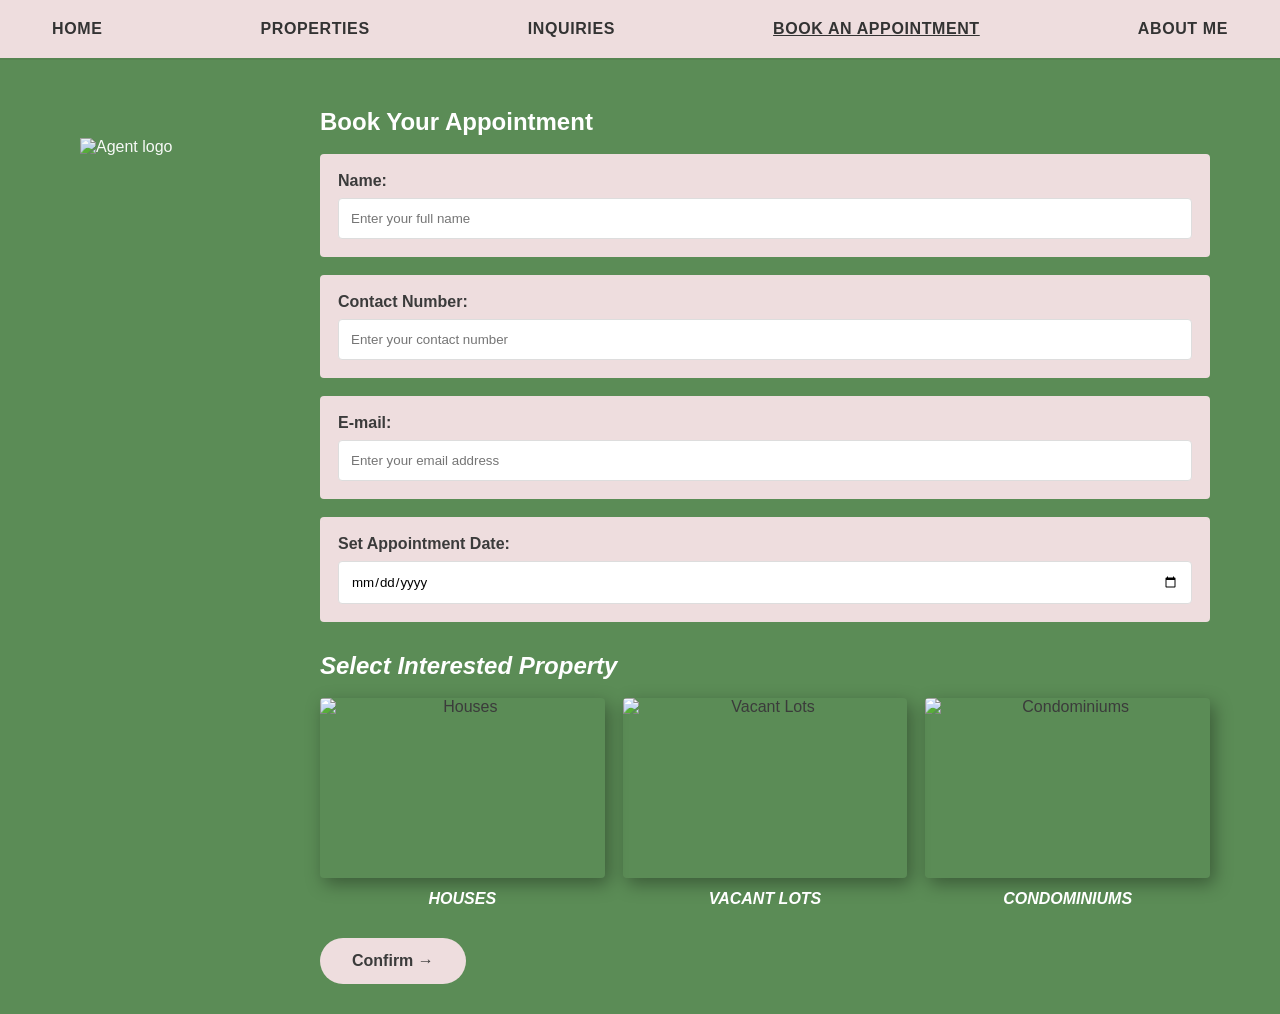
==== pages/appointment.html @ 585d0371 "Initial wwww" ====
<!DOCTYPE html>
<html lang="en">
<head>
	<meta charset="UTF-8" />
	<meta name="viewport" content="width=device-width, initial-scale=1.0" />
	<title>MKEL3 Properties — Appointment</title>
	<link rel="stylesheet" href="../css/styles.css">
	<style>
		.form-field {
			background: var(--accent);
			padding: 18px;
			border-radius: 4px;
			margin-bottom: 18px;
			font-weight: 600;
		}

		.form-field input,
		.form-field textarea {
			width: 100%;
			padding: 12px;
			border: 1px solid #ddd;
			border-radius: 4px;
			font-family: Arial, sans-serif;
			box-sizing: border-box;
		}

		.form-field label {
			display: block;
			font-weight: 700;
			margin-bottom: 8px;
			color: var(--text);
		}

		.property-grid {
			display: grid;
			grid-template-columns: repeat(3, 1fr);
			gap: 18px;
			margin-top: 18px;
			margin-bottom: 30px;
		}

		.property-card {
			text-align: center;
			cursor: pointer;
			transition: transform 0.2s, box-shadow 0.2s, filter 0.2s;
			position: relative;
		}

		.property-card input[type="radio"] {
			position: absolute;
			opacity: 0;
		}

		.property-card input[type="radio"]:checked + .card-content {
			box-shadow: 0 0 0 4px #5b8c56, 4px 6px 18px rgba(0,0,0,.35);
		}

		.property-card input[type="radio"]:checked + .card-content img {
			filter: brightness(1.1);
		}

		.property-card .card-content {
			transition: box-shadow 0.2s, filter 0.2s;
		}

		.property-card img {
			width: 100%;
			height: 180px;
			object-fit: cover;
			border-radius: 4px;
			box-shadow: 4px 6px 18px rgba(0,0,0,.35);
			display: block;
		}

		.property-card .label {
			color: #fff;
			font-weight: 700;
			margin-top: 12px;
			font-style: italic;
		}

		.confirm-btn {
			background: var(--accent);
			color: var(--text);
			padding: 14px 32px;
			border-radius: 30px;
			border: none;
			font-weight: 700;
			cursor: pointer;
			font-size: 16px;
		}

		.confirm-btn:hover {
			opacity: 0.9;
		}

		.confirm-btn:disabled {
			opacity: 0.6;
			cursor: not-allowed;
		}

		.success-message {
			display: none;
			background: #4caf50;
			color: white;
			padding: 20px;
			border-radius: 4px;
			text-align: center;
			font-weight: 700;
			font-size: 18px;
			margin-bottom: 20px;
			animation: slideIn 0.3s ease-in;
		}

		.success-message.show {
			display: block;
		}

		@keyframes slideIn {
			from {
				opacity: 0;
				transform: translateY(-20px);
			}
			to {
				opacity: 1;
				transform: translateY(0);
			}
		}

		@media (max-width: 900px) {
			.property-grid {
				grid-template-columns: 1fr;
			}
		}
	</style>
</head>
<body>
	<header class="site-header">
		<nav class="nav">
			<a class="nav-link" href="home.html">HOME</a>
			<a class="nav-link" href="properties.html">PROPERTIES</a>
			<a class="nav-link" href="inquiries.html">INQUIRIES</a>
			<a class="nav-link active" href="appointment.html">BOOK AN APPOINTMENT</a>
			<a class="nav-link" href="about.html">ABOUT ME</a>
		</nav>
	</header>

	<div class="page-wrap">
		<aside class="sidebar">
			<div class="logo">
				<img src="https://i.imgur.com/0KXQbQq.png" alt="Agent logo" />
			</div>
		</aside>

		<main class="content">
			<div id="successMessage" class="success-message">
				✓ Appointment request sent successfully!
			</div>

			<form id="appointmentForm" onsubmit="handleSubmit(event)">
				<h2 style="color: #fff; margin-bottom: 18px; font-weight: 700;">Book Your Appointment</h2>

				<!-- Name Field -->
				<div class="form-field">
					<label for="name">Name:</label>
					<input type="text" id="name" name="name" required placeholder="Enter your full name">
				</div>

				<!-- Contact Number Field -->
				<div class="form-field">
					<label for="contact">Contact Number:</label>
					<input type="tel" id="contact" name="contact" required placeholder="Enter your contact number">
				</div>

				<!-- Email Field -->
				<div class="form-field">
					<label for="email">E-mail:</label>
					<input type="email" id="email" name="email" required placeholder="Enter your email address">
				</div>

				<!-- Appointment Date Field -->
				<div class="form-field">
					<label for="date">Set Appointment Date:</label>
					<input type="date" id="date" name="date" required>
				</div>

				<!-- Property Selection -->
				<h2 style="color: #fff; margin-bottom: 18px; margin-top: 30px; font-weight: 700; font-style: italic;">Select Interested Property</h2>

				<div class="property-grid">
					<label class="property-card">
						<input type="radio" name="property" value="houses" required>
						<div class="card-content">
							<img src="https://images.unsplash.com/photo-1560448204-e02f11c3d0e2?w=400&q=60" alt="Houses" />
							<div class="label">HOUSES</div>
						</div>
					</label>

					<label class="property-card">
						<input type="radio" name="property" value="vacant-lots" required>
						<div class="card-content">
							<img src="https://images.unsplash.com/photo-1500382017468-7049faf0d871?w=400&q=60" alt="Vacant Lots" />
							<div class="label">VACANT LOTS</div>
						</div>
					</label>

					<label class="property-card">
						<input type="radio" name="property" value="condominiums" required>
						<div class="card-content">
							<img src="https://images.unsplash.com/photo-1502672260266-1c1ef2d93688?w=400&q=60" alt="Condominiums" />
							<div class="label">CONDOMINIUMS</div>
						</div>
					</label>
				</div>

				<button type="submit" class="confirm-btn">Confirm →</button>
			</form>
		</main>
	</div>

	<script>
		function handleSubmit(event) {
			event.preventDefault();
			
			// Get form data
			const name = document.getElementById('name').value;
			const contact = document.getElementById('contact').value;
			const email = document.getElementById('email').value;
			const date = document.getElementById('date').value;
			const property = document.querySelector('input[name="property"]:checked').value;

			// Show success message
			const successMessage = document.getElementById('successMessage');
			successMessage.classList.add('show');

			// Optional: Reset form and hide message after 3 seconds
			setTimeout(() => {
				document.getElementById('appointmentForm').reset();
				successMessage.classList.remove('show');
			}, 3000);

			// Log the appointment data (in a real app, this would be sent to a server)
			console.log({
				name: name,
				contact: contact,
				email: email,
				date: date,
				property: property,
				timestamp: new Date()
			});
		}
	</script>
</body>
</html>
---- css/styles.css ----
/* Basic styles for Properties page - placed in css/styles.css */
:root{
  --accent:#eeddde; /* beige */
  --green:#5b8c56;
  --text:#3b3b3b;
}
*{box-sizing:border-box}
body{margin:0;font-family:Arial, Helvetica, sans-serif;color:var(--text);background:var(--green)}
.site-header{background:var(--accent);box-shadow:0 2px 0 rgba(0,0,0,.06)}
.nav{max-width:1200px;margin:0 auto;padding:20px 12px;display:flex;justify-content:space-between}
.nav-link{color:#333;text-decoration:none;font-weight:700;letter-spacing:.6px}
.nav-link.active{text-decoration:underline}

.page-wrap{max-width:1200px;margin:0 auto;display:flex;gap:30px;padding:30px}
.sidebar{width:220px;padding:10px;color:#fff}
.sidebar .category img{width:100%;display:block;border-radius:6px;box-shadow:4px 6px 18px rgba(0,0,0,.35)}
.cat-label{text-align:center;margin-top:14px;font-style:italic;font-weight:700}
.categories{list-style:none;padding:18px 0;margin:0;color:#fff}
.cat-item{padding:8px 0;border-bottom:1px solid rgba(255,255,255,.08)}
.logo{position:sticky;bottom:20px;margin-top:40px}
.logo img{width:140px;opacity:.95}

.content{flex:1}
.gallery{display:flex;gap:18px;align-items:flex-start}
.featured{flex:2}
.featured img{width:100%;height:380px;object-fit:cover;border-radius:4px;box-shadow:6px 8px 24px rgba(0,0,0,.35)}
.thumbs{flex:1;display:grid;grid-template-columns:1fr 1fr;gap:12px}
.thumbs img{width:100%;height:180px;object-fit:cover;border-radius:4px;cursor:pointer;box-shadow:4px 6px 18px rgba(0,0,0,.25)}

.property-meta{margin-top:18px}
.address{background:var(--accent);padding:18px;border-radius:4px;text-align:center;font-weight:600}
.details{background:var(--accent);padding:24px;margin-top:18px;border-radius:4px;min-height:120px}

.inquire-btn{position:fixed;right:36px;bottom:24px;background:var(--accent);color:var(--text);padding:14px 24px;border-radius:30px;border:4px solid rgba(255,255,255,.14);text-decoration:none;font-weight:700}

/* Lightbox */
.lightbox{position:fixed;inset:0;background:rgba(0,0,0,.8);display:none;align-items:center;justify-content:center;z-index:999}
.lightbox img{max-width:90%;max-height:85%;border-radius:6px}
.lb-close{position:absolute;top:18px;right:22px;background:transparent;color:#fff;border:0;font-size:36px;cursor:pointer}

/* Responsive */
@media (max-width:900px){
  .page-wrap{flex-direction:column;padding:18px}
  .sidebar{width:100%;order:2;display:flex;justify-content:space-between;align-items:center}
  .gallery{flex-direction:column}
  .featured img{height:260px}
  .thumbs{grid-template-columns:repeat(3,1fr)}
  .inquire-btn{right:18px}
}
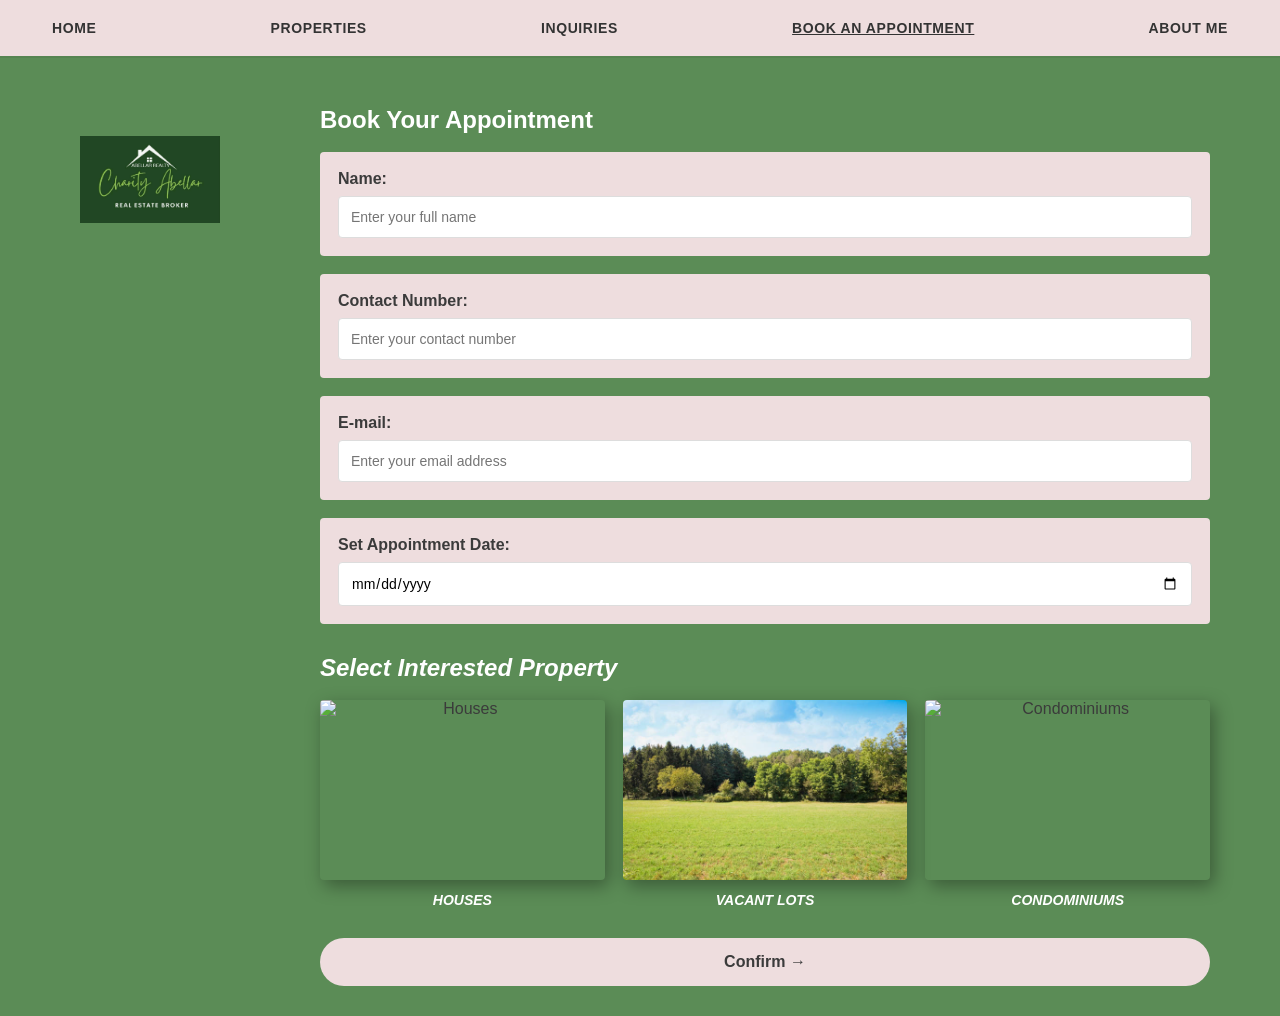
==== commit 44f8cbf4: "update 1" ====
--- a/pages/appointment.html
+++ b/pages/appointment.html
@@ -22,6 +22,7 @@
 			border-radius: 4px;
 			font-family: Arial, sans-serif;
 			box-sizing: border-box;
+			font-size: 14px;
 		}
 
 		.form-field label {
@@ -52,15 +53,16 @@
 		}
 
 		.property-card input[type="radio"]:checked + .card-content {
-			box-shadow: 0 0 0 4px #5b8c56, 4px 6px 18px rgba(0,0,0,.35);
+			box-shadow: 0 0 0 8px #7bb26b, 4px 6px 18px rgba(0,0,0,.35);
+			transform: scale(1.05);
 		}
 
 		.property-card input[type="radio"]:checked + .card-content img {
-			filter: brightness(1.1);
+			filter: brightness(1.3);
 		}
 
 		.property-card .card-content {
-			transition: box-shadow 0.2s, filter 0.2s;
+			transition: box-shadow 0.2s, filter 0.2s, transform 0.2s;
 		}
 
 		.property-card img {
@@ -77,6 +79,7 @@
 			font-weight: 700;
 			margin-top: 12px;
 			font-style: italic;
+			font-size: 14px;
 		}
 
 		.confirm-btn {
@@ -88,6 +91,8 @@
 			font-weight: 700;
 			cursor: pointer;
 			font-size: 16px;
+			min-height: 48px;
+			width: 100%;
 		}
 
 		.confirm-btn:hover {
@@ -130,6 +135,63 @@
 		@media (max-width: 900px) {
 			.property-grid {
 				grid-template-columns: 1fr;
+				gap: 12px;
+			}
+
+			.property-card img {
+				height: 150px;
+			}
+
+			.form-field {
+				padding: 14px;
+				margin-bottom: 14px;
+			}
+
+			.confirm-btn {
+				padding: 12px 24px;
+				font-size: 14px;
+			}
+		}
+
+		@media (max-width: 600px) {
+			.property-grid {
+				grid-template-columns: 1fr;
+				gap: 10px;
+			}
+
+			.property-card img {
+				height: 120px;
+			}
+
+			.property-card .label {
+				font-size: 12px;
+				margin-top: 8px;
+			}
+
+			.form-field {
+				padding: 10px;
+				margin-bottom: 10px;
+				font-size: 13px;
+			}
+
+			.form-field input,
+			.form-field textarea {
+				padding: 10px;
+				font-size: 13px;
+			}
+
+			.form-field label {
+				font-size: 12px;
+				margin-bottom: 6px;
+			}
+
+			.confirm-btn {
+				padding: 12px 20px;
+				font-size: 13px;
+			}
+
+			h2 {
+				font-size: 16px !important;
 			}
 		}
 	</style>
@@ -148,7 +210,7 @@
 	<div class="page-wrap">
 		<aside class="sidebar">
 			<div class="logo">
-				<img src="https://i.imgur.com/0KXQbQq.png" alt="Agent logo" />
+				<img src="../images/logo1.jpg" alt="Agent logo" />
 			</div>
 		</aside>
 
@@ -199,7 +261,7 @@
 					<label class="property-card">
 						<input type="radio" name="property" value="vacant-lots" required>
 						<div class="card-content">
-							<img src="https://images.unsplash.com/photo-1500382017468-7049faf0d871?w=400&q=60" alt="Vacant Lots" />
+							<img src="../images/propertiesImages/vacant1.jpg" alt="Vacant Lots" />
 							<div class="label">VACANT LOTS</div>
 						</div>
 					</label>
--- a/css/styles.css
+++ b/css/styles.css
@@ -7,8 +7,8 @@
 *{box-sizing:border-box}
 body{margin:0;font-family:Arial, Helvetica, sans-serif;color:var(--text);background:var(--green)}
 .site-header{background:var(--accent);box-shadow:0 2px 0 rgba(0,0,0,.06)}
-.nav{max-width:1200px;margin:0 auto;padding:20px 12px;display:flex;justify-content:space-between}
-.nav-link{color:#333;text-decoration:none;font-weight:700;letter-spacing:.6px}
+.nav{max-width:1200px;margin:0 auto;padding:20px 12px;display:flex;justify-content:space-between;flex-wrap:wrap;gap:15px}
+.nav-link{color:#333;text-decoration:none;font-weight:700;letter-spacing:.6px;font-size:14px}
 .nav-link.active{text-decoration:underline}
 
 .page-wrap{max-width:1200px;margin:0 auto;display:flex;gap:30px;padding:30px}
@@ -16,34 +16,163 @@
 .sidebar .category img{width:100%;display:block;border-radius:6px;box-shadow:4px 6px 18px rgba(0,0,0,.35)}
 .cat-label{text-align:center;margin-top:14px;font-style:italic;font-weight:700}
 .categories{list-style:none;padding:18px 0;margin:0;color:#fff}
-.cat-item{padding:8px 0;border-bottom:1px solid rgba(255,255,255,.08)}
+.cat-item{padding:12px 8px;border-bottom:1px solid rgba(255,255,255,.08);cursor:pointer;transition:all 0.3s;border-left:3px solid transparent}
+.cat-item:hover{background:rgba(255,255,255,.05);padding-left:12px}
+.cat-item.active{border-left:3px solid #eeddde;background:rgba(255,255,255,.1);padding-left:12px}
 .logo{position:sticky;bottom:20px;margin-top:40px}
 .logo img{width:140px;opacity:.95}
 
 .content{flex:1}
-.gallery{display:flex;gap:18px;align-items:flex-start}
-.featured{flex:2}
-.featured img{width:100%;height:380px;object-fit:cover;border-radius:4px;box-shadow:6px 8px 24px rgba(0,0,0,.35)}
-.thumbs{flex:1;display:grid;grid-template-columns:1fr 1fr;gap:12px}
-.thumbs img{width:100%;height:180px;object-fit:cover;border-radius:4px;cursor:pointer;box-shadow:4px 6px 18px rgba(0,0,0,.25)}
+
+/* Carousel Styles */
+.carousel-section{display:flex;align-items:center;gap:18px;margin-bottom:30px;position:relative}
+.carousel-container{flex:1;overflow:hidden;border-radius:4px;width:100%}
+.carousel-wrapper{display:flex;transition:transform 0.5s ease-in-out;gap:0;width:100%;min-width:100%}
+.property-item{flex:0 0 100%;text-align:center;position:relative;min-width:100%;overflow:hidden}
+.property-item img{width:100%;height:400px;object-fit:cover;border-radius:4px;box-shadow:6px 8px 24px rgba(0,0,0,.35);display:block}
+.property-label{position:absolute;bottom:20px;left:50%;transform:translateX(-50%);background:rgba(0,0,0,.5);color:#fff;padding:8px 16px;border-radius:4px;font-weight:600;font-style:italic}
+
+.carousel-btn{background:#eeddde;border:none;width:40px;height:40px;border-radius:50%;cursor:pointer;font-size:18px;font-weight:bold;color:#333;transition:all 0.3s;box-shadow:4px 6px 18px rgba(0,0,0,.25)}
+.carousel-btn:hover{background:#fff;transform:scale(1.1)}
+.carousel-prev, .carousel-next{z-index:10}
+.property-item.hidden{display:none}
 
 .property-meta{margin-top:18px}
 .address{background:var(--accent);padding:18px;border-radius:4px;text-align:center;font-weight:600}
 .details{background:var(--accent);padding:24px;margin-top:18px;border-radius:4px;min-height:120px}
 
-.inquire-btn{position:fixed;right:36px;bottom:24px;background:var(--accent);color:var(--text);padding:14px 24px;border-radius:30px;border:4px solid rgba(255,255,255,.14);text-decoration:none;font-weight:700}
+.inquire-btn{position:fixed;right:36px;bottom:24px;background:var(--accent);color:var(--text);padding:14px 24px;border-radius:30px;border:4px solid rgba(255,255,255,.14);text-decoration:none;font-weight:700;display:inline-block;text-align:center}
 
-/* Lightbox */
-.lightbox{position:fixed;inset:0;background:rgba(0,0,0,.8);display:none;align-items:center;justify-content:center;z-index:999}
-.lightbox img{max-width:90%;max-height:85%;border-radius:6px}
-.lb-close{position:absolute;top:18px;right:22px;background:transparent;color:#fff;border:0;font-size:36px;cursor:pointer}
+/* Product Detail Styles */
+.product-detail{position:fixed;inset:0;background:rgba(0,0,0,.6);display:none;align-items:center;justify-content:center;z-index:1000;padding:20px}
+.product-detail.hidden{display:none}
+.product-detail.show{display:flex}
 
-/* Responsive */
+.product-detail > div:not(#closeDetail){background:var(--accent);padding:40px;border-radius:8px;max-width:1000px;width:100%;max-height:90vh;overflow-y:auto;position:relative;box-shadow:0 10px 40px rgba(0,0,0,.5)}
+
+.close-detail{position:absolute;top:15px;right:15px;background:none;border:none;font-size:28px;cursor:pointer;color:var(--text);font-weight:bold;z-index:1001}
+.close-detail:hover{color:var(--green)}
+
+.product-grid{display:grid;grid-template-columns:1fr 1fr;gap:40px;align-items:start}
+.product-images{display:flex;flex-direction:column;gap:15px}
+.main-image{border-radius:8px;overflow:hidden;box-shadow:6px 8px 24px rgba(0,0,0,.35)}
+.main-image img{width:100%;height:500px;object-fit:cover;display:block}
+
+.thumbnail-gallery{display:grid;grid-template-columns:repeat(4,1fr);gap:10px}
+.thumb-img{width:100%;height:100px;object-fit:cover;border-radius:4px;cursor:pointer;border:2px solid transparent;transition:border 0.3s}
+.thumb-img:hover{border-color:var(--green)}
+
+.product-info h1{margin:0 0 20px 0;font-size:32px;color:var(--text)}
+.product-meta-info{background:white;padding:20px;border-radius:6px;margin-bottom:25px;box-shadow:0 2px 8px rgba(0,0,0,.1)}
+.meta-row{display:flex;justify-content:space-between;align-items:center;padding:8px 0;border-bottom:1px solid #eee}
+.meta-row:last-child{border-bottom:none}
+.meta-label{font-weight:700;color:var(--green)}
+.meta-value{font-size:16px;color:var(--text)}
+.stock{font-weight:700;padding:4px 12px;border-radius:4px;background:#d4edda;color:#155724}
+.stock.limited{background:#fff3cd;color:#866000}
+
+.product-description{margin-bottom:25px}
+.product-description h3{margin:0 0 10px 0;color:var(--green);font-size:18px}
+.product-description p{margin:0;line-height:1.6;color:var(--text)}
+
+.product-variations{margin-bottom:25px}
+.product-variations h3{margin:0 0 12px 0;color:var(--green);font-size:18px}
+.variations-list{display:flex;flex-wrap:wrap;gap:10px}
+.variation-tag{background:white;padding:8px 14px;border-radius:20px;border:1px solid var(--green);color:var(--green);font-size:14px;font-weight:600}
+
+.product-actions{margin-top:30px}
+.product-actions .inquire-btn{position:static;right:auto;bottom:auto;width:100%;padding:16px 24px;font-size:16px}
+
+/* Mobile Responsive - Large Tablets */
+@media (max-width:1024px){
+  .page-wrap{padding:20px;gap:20px}
+  .carousel-btn{width:38px;height:38px;font-size:16px}
+  .inquire-btn{right:20px;bottom:20px;padding:12px 20px}
+}
+
+/* Mobile Responsive - Tablets and Small Screens */
 @media (max-width:900px){
-  .page-wrap{flex-direction:column;padding:18px}
-  .sidebar{width:100%;order:2;display:flex;justify-content:space-between;align-items:center}
-  .gallery{flex-direction:column}
-  .featured img{height:260px}
-  .thumbs{grid-template-columns:repeat(3,1fr)}
-  .inquire-btn{right:18px}
+  .site-header{position:sticky;top:0;z-index:999}
+  .nav{padding:12px 8px;gap:8px;justify-content:center;flex-wrap:wrap}
+  .nav-link{font-size:12px}
+  
+  .page-wrap{flex-direction:column;padding:15px;gap:15px}
+  .sidebar{width:100%;order:2;display:flex;justify-content:space-around;align-items:center;flex-wrap:wrap;padding:10px 0}
+  .sidebar .logo{position:relative;bottom:auto;margin-top:10px;width:100%;text-align:center}
+  .sidebar ul.categories{display:flex;gap:8px;padding:8px;border-bottom:none;flex-wrap:wrap;width:100%;justify-content:center}
+  .cat-item{border-bottom:none;border-right:1px solid rgba(255,255,255,.2);padding:8px;font-size:13px}
+  .cat-item:last-child{border-right:none}
+  
+  .carousel-section{flex-direction:column;gap:10px}
+  .property-item img{height:250px}
+  .carousel-btn{width:32px;height:32px;font-size:14px}
+  
+  .product-detail > div:not(#closeDetail){padding:20px;max-width:95vw}
+  .product-grid{grid-template-columns:1fr;gap:20px}
+  .main-image img{height:300px}
+  .thumbnail-gallery{grid-template-columns:repeat(3,1fr);gap:8px}
+  .product-info h1{font-size:22px}
+  .product-actions .inquire-btn{padding:14px 20px;font-size:14px}
+  
+  .inquire-btn{right:15px;bottom:15px;padding:12px 18px;font-size:13px}
 }
+
+/* Mobile Responsive - Small Phones */
+@media (max-width:600px){
+  body{font-size:13px}
+  .site-header{padding:0}
+  .nav{padding:10px 6px;gap:6px;justify-content:space-around}
+  .nav-link{font-size:11px;letter-spacing:.3px}
+  
+  .page-wrap{flex-direction:column;padding:10px;gap:10px}
+  .sidebar{width:100%;order:2;display:flex;justify-content:space-around;align-items:center;flex-direction:column;padding:8px}
+  .sidebar .logo{margin-top:8px}
+  .sidebar .logo img{width:100px}
+  .sidebar ul.categories{gap:6px;padding:6px}
+  .cat-item{padding:6px;font-size:11px;border-bottom:1px solid rgba(255,255,255,.1)}
+  .cat-item:last-child{border-bottom:1px solid rgba(255,255,255,.1)}
+  
+  .content{padding:0}
+  .carousel-section{gap:8px}
+  .property-item img{height:200px}
+  .carousel-btn{width:28px;height:28px;font-size:12px;min-width:28px;min-height:28px}
+  .property-label{padding:4px 8px;font-size:11px;bottom:10px}
+  
+  .property-meta{margin-top:10px}
+  .address{padding:12px;font-size:13px}
+  .details{padding:12px;font-size:12px}
+  
+  .product-detail > div:not(#closeDetail){padding:15px;border-radius:6px}
+  .close-detail{font-size:24px;top:10px;right:10px}
+  .product-grid{gap:15px}
+  .main-image img{height:200px}
+  .thumbnail-gallery{grid-template-columns:repeat(2,1fr);gap:6px}
+  .product-info h1{font-size:18px;margin-bottom:12px}
+  .product-meta-info{padding:12px;margin-bottom:15px}
+  .meta-row{padding:6px 0;font-size:12px}
+  .product-description h3{font-size:14px;margin-bottom:6px}
+  .product-description p{font-size:12px}
+  .product-variations h3{font-size:14px}
+  .variation-tag{font-size:11px;padding:6px 10px}
+  .product-actions{margin-top:15px}
+  .product-actions .inquire-btn{padding:12px 16px;font-size:12px}
+  
+  .inquire-btn{right:10px;bottom:10px;padding:10px 14px;font-size:11px}
+}
+
+/* Extra Small Phones */
+@media (max-width:400px){
+  .nav{gap:4px}
+  .nav-link{font-size:10px}
+  
+  .sidebar ul.categories{gap:4px;padding:4px}
+  .sidebar .logo img{width:80px}
+  
+  .carousel-btn{width:26px;height:26px;font-size:11px}
+  .property-item img{height:180px}
+  
+  .product-detail > div:not(#closeDetail){padding:12px;max-height:95vh}
+  .main-image img{height:150px}
+  .thumbnail-gallery{grid-template-columns:repeat(2,1fr);gap:5px}
+  .product-info h1{font-size:16px}
+}
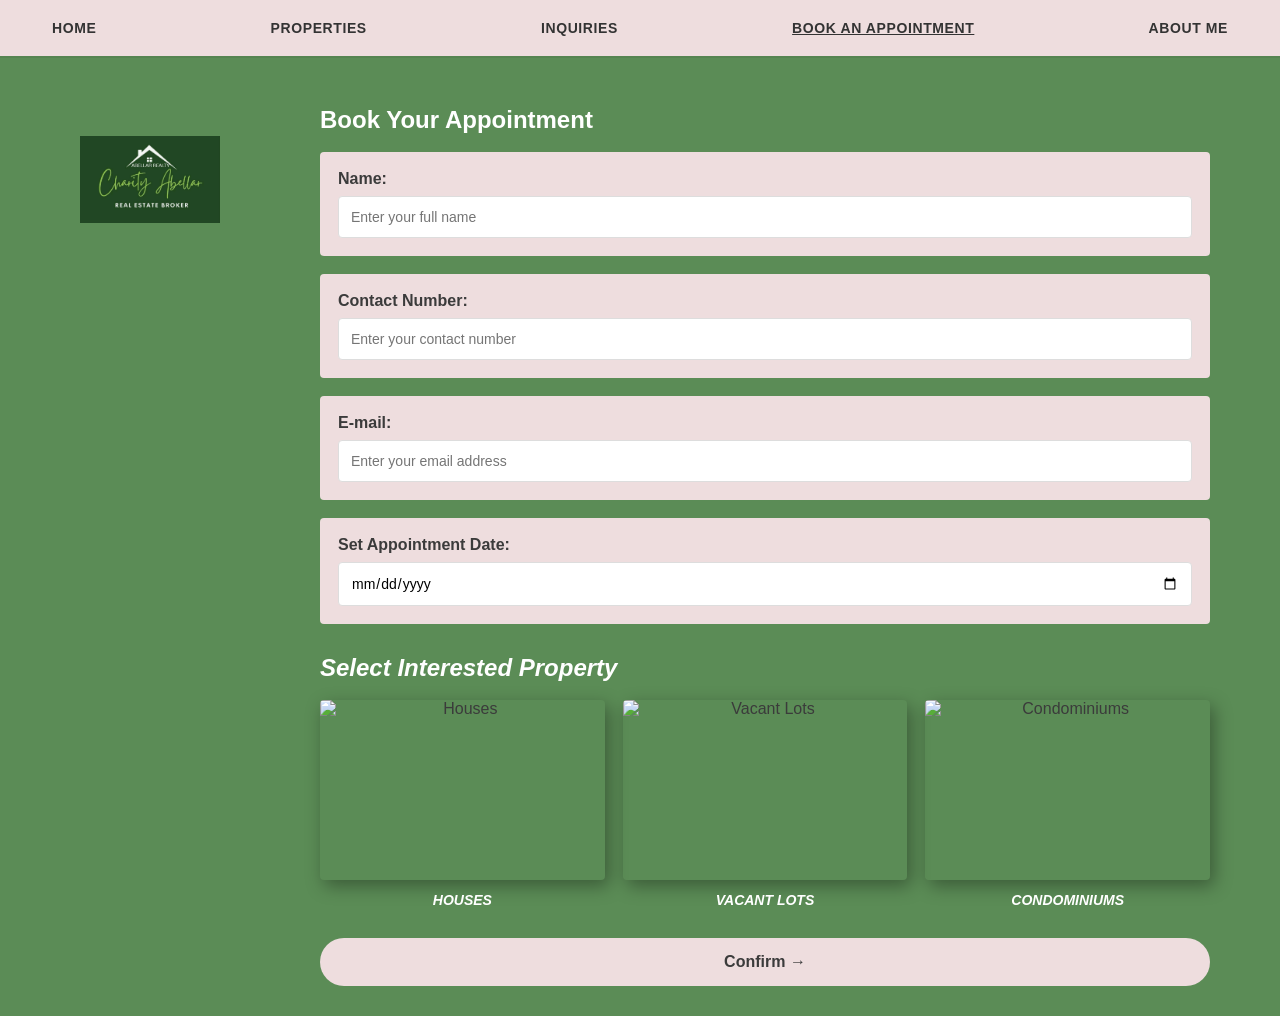
==== commit a4caa8a3: "update" ====
--- a/pages/appointment.html
+++ b/pages/appointment.html
@@ -3,7 +3,7 @@
 <head>
 	<meta charset="UTF-8" />
 	<meta name="viewport" content="width=device-width, initial-scale=1.0" />
-	<title>MKEL3 Properties — Appointment</title>
+	<title>Charity Abellar || Real Estate Broker</title>
 	<link rel="stylesheet" href="../css/styles.css">
 	<style>
 		.form-field {
